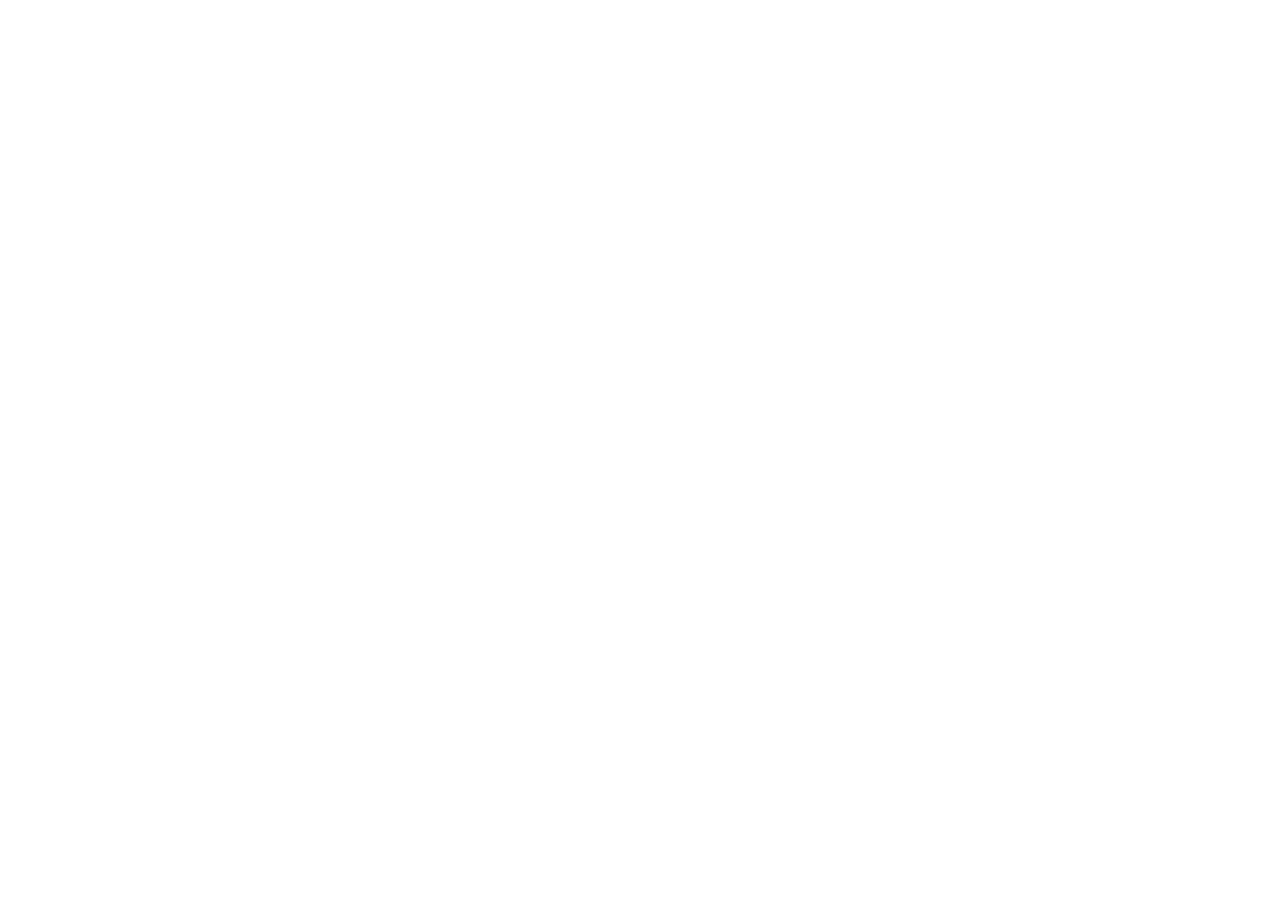
==== index.html @ 6970ce7b "add" ====
<!DOCTYPE html>
<html lang="en">
<head>
    <meta charset="UTF-8">
    <meta name="viewport" content="width=device-width, initial-scale=1.0">
    <title>PROGETTO-BENCHMARK-BW-1-TEAM-6</title>
    <link href="stylesheet" src="style.css"/>
</head>
<body>







    
  <script src="logica.js"></script>  
</body>
</html>
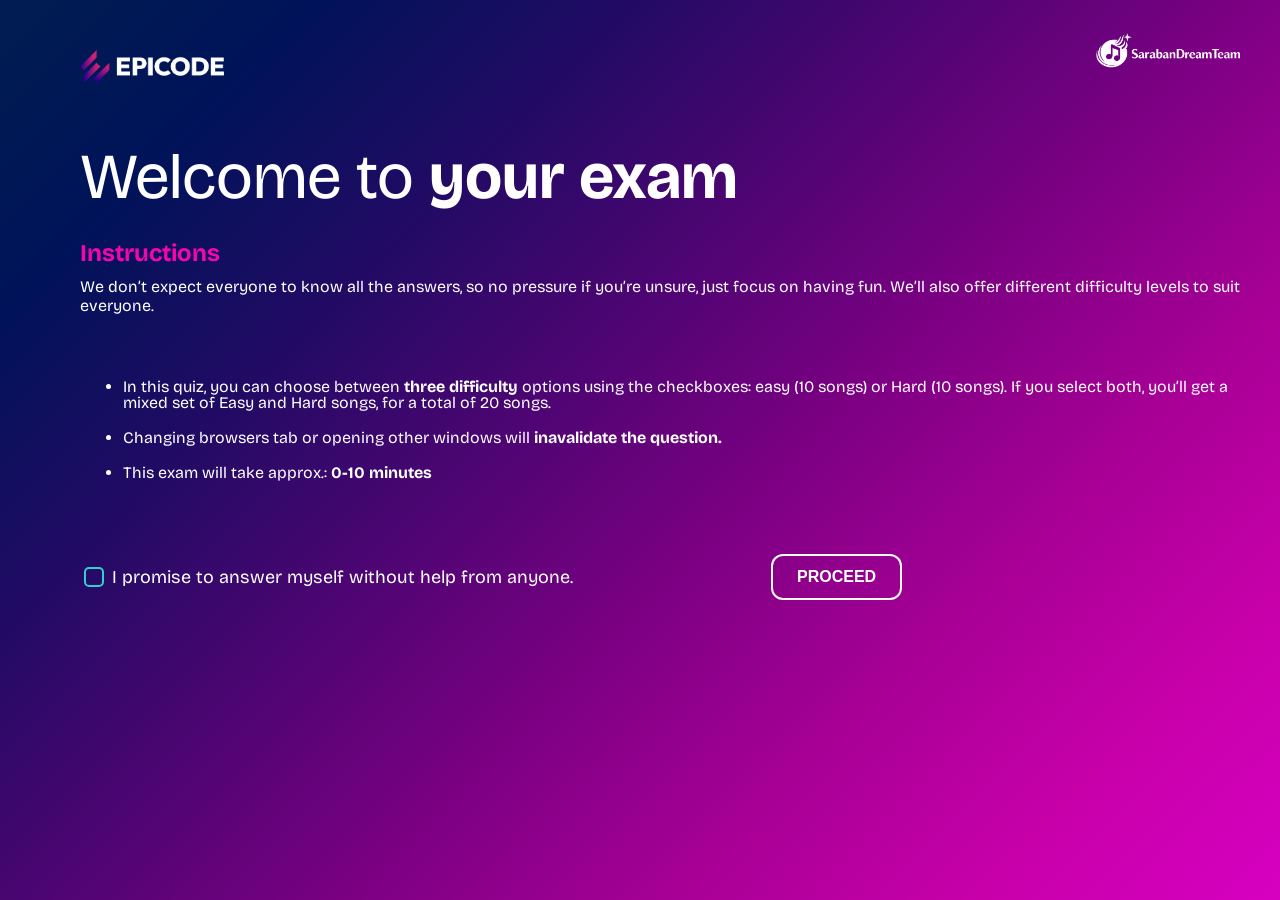
==== commit 23cd299c: "Cleaned all the bugs" ====
--- a/index.html
+++ b/index.html
@@ -1,20 +1,65 @@
-<!DOCTYPE html>
+<!doctype html>
 <html lang="en">
-<head>
-    <meta charset="UTF-8">
-    <meta name="viewport" content="width=device-width, initial-scale=1.0">
-    <title>PROGETTO-BENCHMARK-BW-1-TEAM-6</title>
-    <link href="stylesheet" src="style.css"/>
-</head>
-<body>
+  <head>
+    <meta charset="UTF-8" />
+    <meta name="viewport" content="width=device-width, initial-scale=1.0" />
+    <title>Welcome Music Quiz!</title>
+    <link rel="stylesheet" href="./css/reset.css" />
+    <link rel="stylesheet" href="./css/normalize.css" />
+    <link rel="stylesheet" href="./css/style-welcome.css" />
+    <link rel="icon" type="png" href="./assets/favicon2.png" />
+  </head>
+  <body>
+    <header id="headerOfWelcome">
+      <a href="https://epicode.com/it/" id="logoEpicode">
+        <img src="./assets/epicode_logo.png" alt="logoepic" />
+        <img
+          src="./assets/Logo-Sarabanteam.png"
+          alt="logonostro"
+          id="logoWelcome2"
+        />
+      </a>
+    </header>
+    <main>
+      <section>
+        <h1>Welcome to <b>your exam</b></h1>
+      </section>
+      <section id="instructions">
+        <h3>Instructions</h3>
+        <p>
+          We don’t expect everyone to know all the answers, so no pressure if
+          you’re unsure, just focus on having fun. We’ll also offer different
+          difficulty levels to suit everyone.
+        </p>
+      </section>
+      <section class="request">
+        <ul>
+          <li>
+            In this quiz, you can choose between <b>three difficulty</b> options
+            using the checkboxes: easy (10 songs) or Hard (10 songs). If you
+            select both, you’ll get a mixed set of Easy and Hard songs, for a
+            total of 20 songs.
+          </li>
+          <li>
+            Changing browsers tab or opening other windows will
+            <b>inavalidate the question.</b>
+          </li>
+          <li>This exam will take approx.: <b>0-10 minutes</b></li>
+        </ul>
+      </section>
+    </main>
+    <footer>
+      <form action="quiz.html" class="cyberpunk-form">
+        <label class="cyberpunk-checkbox-label">
+          <input type="checkbox" class="cyberpunk-checkbox" required />
+          I promise to answer myself without help from anyone.</label
+        >
+        <button class="animated-button">
+          <span>PROCEED</span> <span></span>
+        </button>
+      </form>
+    </footer>
 
-
-
-
-
-
-
-    
-  <script src="logica.js"></script>  
-</body>
-</html>+    <script src="./script/welcome.js"></script>
+  </body>
+</html>
--- a/css/style-welcome.css
+++ b/css/style-welcome.css
@@ -0,0 +1,154 @@
+@import url("https://fonts.googleapis.com/css2?family=Bricolage+Grotesque:opsz,wght@12..96,200..800&display=swap");
+header img {
+  width: 12%;
+  padding-top: 50px;
+  height: 2%;
+  padding-bottom: 30px;
+}
+body {
+  padding-left: 5em;
+  min-height: 100vh;
+  background: linear-gradient(
+    135deg,
+    #001d51 0%,
+    #001359 14.286%,
+    #200b64 28.571%,
+    #4c0572 42.857%,
+    #7b0082 57.143%,
+    #a60095 71.429%,
+    #c700a9 85.714%,
+    #d700c0 100%
+  );
+  background-size: cover;
+  background-repeat: no-repeat;
+  color: white;
+  font-family: "Bricolage Grotesque", sans-serif;
+}
+h3 {
+  font-weight: bold;
+  color: rgb(245, 5, 173);
+}
+#instructions {
+  padding-bottom: 2.5em;
+}
+.request {
+  padding-bottom: 3.5em;
+}
+.cyberpunk-checkbox {
+  appearance: none;
+  width: 20px;
+  height: 20px;
+  border: 2px solid #30cfd0;
+  border-radius: 5px;
+  background-color: transparent;
+  display: inline-block;
+  position: relative;
+  margin-right: 10px;
+  cursor: pointer;
+}
+
+.cyberpunk-checkbox:before {
+  content: "";
+  background-color: #30cfd0;
+  display: block;
+  position: absolute;
+  top: 50%;
+  left: 50%;
+  transform: translate(-50%, -50%) scale(0);
+  width: 10px;
+  height: 10px;
+  border-radius: 3px;
+  transition: all 0.3s ease-in-out;
+}
+
+.cyberpunk-checkbox:checked:before {
+  transform: translate(-50%, -50%) scale(1);
+}
+
+.cyberpunk-checkbox-label {
+  font-size: 18px;
+  color: #fff;
+  cursor: pointer;
+  user-select: none;
+  display: flex;
+  align-items: center;
+}
+.cyberpunk-form {
+  display: flex;
+  align-items: center;
+}
+
+.cyberpunk-checkbox-label {
+  display: flex;
+  align-items: center;
+  cursor: pointer;
+}
+
+.cyberpunk-checkbox {
+  margin-right: 8px;
+}
+
+.cyberpunk-button {
+  padding: 6px 12px;
+}
+label {
+  font-size: 1.3em;
+}
+.animated-button {
+  margin-left: 200px;
+  position: relative;
+  display: inline-block;
+  padding: 12px 24px;
+  border: none;
+  font-size: 16px;
+  background-color: inherit;
+  border-radius: 10px;
+  font-weight: 600;
+  color: #ffffff;
+  box-shadow: 0 0 0 2px #fffffffb;
+  cursor: pointer;
+  overflow: hidden;
+  transition: all 0.6s cubic-bezier(0.23, 1, 0.32, 1);
+}
+
+.animated-button span:last-child {
+  position: absolute;
+  top: 50%;
+  left: 50%;
+  transform: translate(-50%, -50%);
+  width: 20px;
+  height: 20px;
+  background-color: #2196f3;
+  border-radius: 10%;
+  opacity: 0;
+  transition: all 0.8s cubic-bezier(0.23, 1, 0.32, 1);
+}
+
+.animated-button span:first-child {
+  position: relative;
+  z-index: 1;
+}
+
+.animated-button:hover {
+  box-shadow: 0 0 0 5px #2195f360;
+  color: #ffffff;
+}
+
+.animated-button:active {
+  scale: 0.95;
+}
+
+.animated-button:hover span:last-child {
+  width: 150px;
+  height: 150px;
+  opacity: 1;
+}
+#logoWelcome2 {
+  filter: invert(1);
+  padding: 0;
+  margin: 2em 2.5em 0em 0em;
+}
+header a {
+  display: flex;
+  justify-content: space-between;
+}
